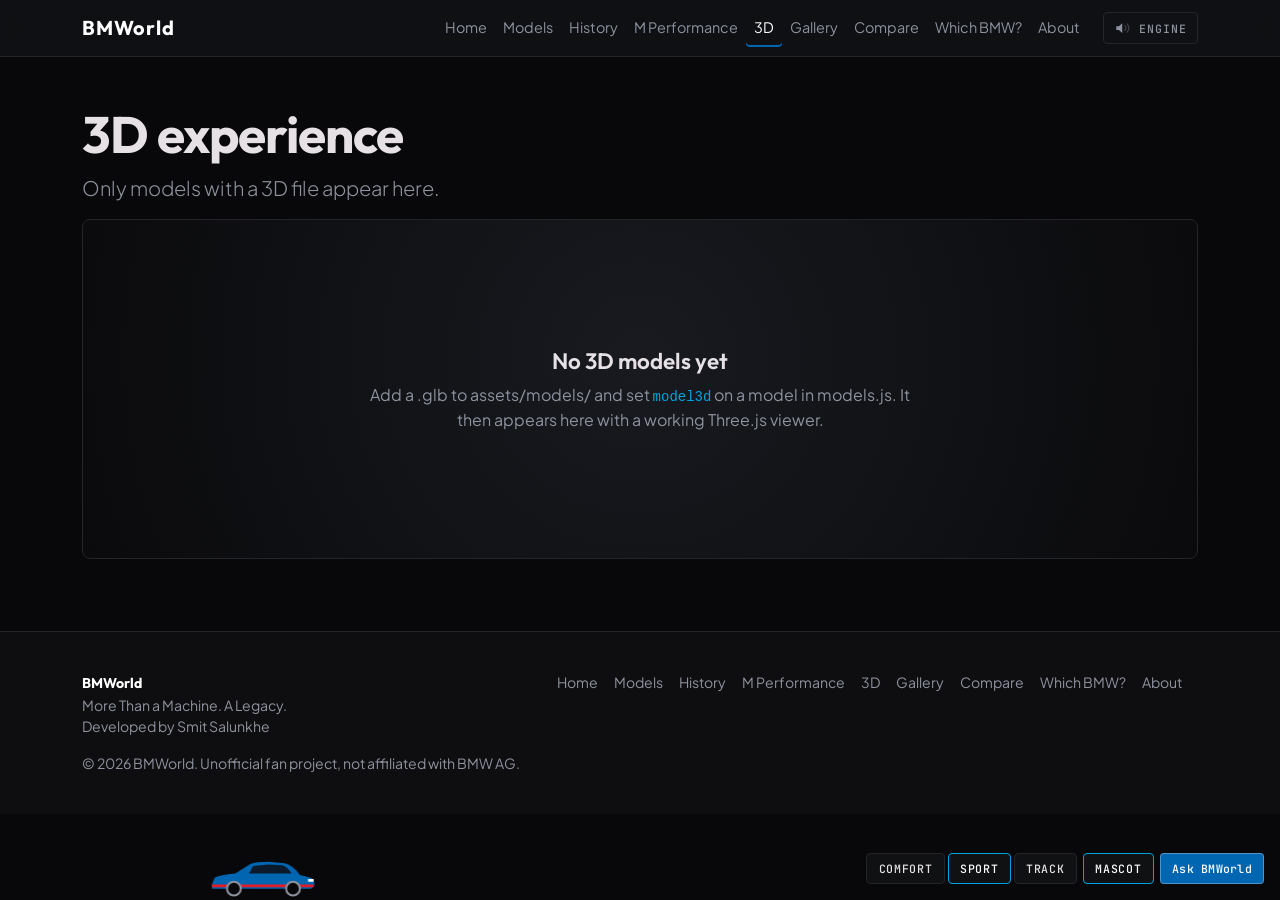
==== 3d-experience.html @ 917914d5 "Add files via upload" ====
<!DOCTYPE html>
<html lang="en" data-bs-theme="dark">
<head>
<meta charset="utf-8"><meta name="viewport" content="width=device-width,initial-scale=1,viewport-fit=cover">
<title>3D Experience | BMWorld</title><meta name="description" content="BMW models with 3D assets.">
<link rel="preconnect" href="https://fonts.googleapis.com"><link rel="preconnect" href="https://fonts.gstatic.com" crossorigin>
<link href="https://fonts.googleapis.com/css2?family=JetBrains+Mono:wght@500;700&family=Outfit:wght@500;600;700&family=Plus+Jakarta+Sans:wght@400;500;600&display=swap" rel="stylesheet">
<link href="https://cdn.jsdelivr.net/npm/bootstrap@5.3.3/dist/css/bootstrap.min.css" rel="stylesheet">
<link href="style.css" rel="stylesheet">
<script type="importmap">{"imports":{"three":"https://cdn.jsdelivr.net/npm/three@0.160.0/build/three.module.js","three/addons/":"https://cdn.jsdelivr.net/npm/three@0.160.0/examples/jsm/"}}</script>
</head>
<body data-page="3d" class="">
<div id="hdr"></div>
<main class="page-top "><div class="container"><h1>3D experience</h1><p class="lead">Only models with a 3D file appear here.</p>
<div class="viewer" id="viewer" hidden><div><b>No 3D models yet</b><span>Add a .glb to assets/models/ and set <code>model3d</code> on a model in models.js. It then appears here with a working Three.js viewer.</span></div></div>
<div class="row g-3" id="threeList"></div><h3 class="mt-4" id="stageTitle"></h3><div class="stage" id="stage" hidden></div></div></main>
<div id="ftr"></div>
<script src="https://cdn.jsdelivr.net/npm/bootstrap@5.3.3/dist/js/bootstrap.bundle.min.js"></script>
<script src="config.js"></script><script src="images.js"></script><script src="content.js"></script><script src="models.js"></script><script src="common.js"></script><script src="pages.js"></script><script src="extras.js"></script>
</body>
</html>
---- style.css ----
:root{--bg:#08080A;--st:#121316;--card:#181A1F;--line:#23252B;--blue:#0066B1;--cyan:#00A3E0;--red:#E51A24;--mute:#8E929E;--f-h:Outfit,sans-serif;--f-b:"Plus Jakarta Sans",sans-serif;--f-m:"JetBrains Mono",monospace}
html{scroll-behavior:smooth;scroll-padding-top:72px}html.locked,html.locked body{overflow:hidden;height:100%;overscroll-behavior:none}
body{background:var(--bg);font-family:var(--f-b);color:#e5e1e4}
h1,h2,h3,h4,.navbar-brand{font-family:var(--f-h);letter-spacing:-.02em}h2{font-size:clamp(2rem,4vw,3rem);font-weight:600}h3{font-size:1.5rem;font-weight:600}
code{color:var(--cyan)}.lead{color:var(--mute);max-width:60ch}.note,.empty{color:var(--mute);font-size:.85rem}
.intro{position:relative;height:100vh;height:100svh;background:#000;overflow:hidden}
.intro video{position:absolute;inset:0;width:100%;height:100%;object-fit:cover;background:#000}
@media(orientation:portrait){.intro video{object-fit:contain}}
.intro-text{position:absolute;inset:0;display:flex;flex-direction:column;justify-content:flex-end;align-items:center;padding:0 1.25rem 12vh;text-align:center;background:linear-gradient(transparent 45%,rgba(0,0,0,.75));opacity:0;visibility:hidden;transition:opacity 1.6s ease .2s}
.intro-text h1{font-size:clamp(2.5rem,8vw,5.5rem);font-weight:700;letter-spacing:-.03em;margin:0}.intro-text p{font-size:clamp(1rem,2vw,1.4rem);color:#c1c7d3;margin:.5rem 0 2rem}
.ended .intro-text{opacity:1;visibility:visible}
.scroll-cue{display:flex;flex-direction:column;align-items:center;gap:.6rem;color:#fff;text-decoration:none;font:600 .7rem var(--f-m);letter-spacing:.14em}
.scroll-cue i{width:1px;height:42px;background:linear-gradient(var(--cyan),transparent);animation:cue 1.8s ease-in-out infinite;transform-origin:top}
@keyframes cue{0%{transform:scaleY(0)}60%{transform:scaleY(1)}100%{transform:scaleY(1);opacity:0}}
.has-intro .site-nav,.has-intro #site,.has-intro .foot{visibility:hidden;opacity:0;transition:opacity 1.2s ease}.has-intro.ended .site-nav,.has-intro.ended #site,.has-intro.ended .foot{visibility:visible;opacity:1}
.site-nav{position:fixed;top:0;left:0;right:0;z-index:50;background:rgba(18,19,22,.8);backdrop-filter:blur(24px);border-bottom:1px solid var(--line);transition:transform .6s ease,opacity 1.2s}
.has-intro:not(.ended) .site-nav{transform:translateY(-100%)}
.ended .site-nav{transform:none}.navbar-brand{font-weight:700;letter-spacing:.04em}
.nav-link{font-size:.9rem;color:var(--mute)!important;border-radius:4px}.nav-link:hover,.nav-link.active{color:#fff!important;box-shadow:inset 0 -2px var(--blue)}
.sec{padding:6rem 0}.alt{background:var(--st)}
.frame{border:1px solid var(--line);border-radius:8px;overflow:hidden;background:var(--card);aspect-ratio:16/10;position:relative}
.frame img,.card-m img{width:100%;height:100%;object-fit:cover;display:block}
.noimg{display:grid;place-items:center;height:100%;color:var(--mute);font:500 .75rem var(--f-m);text-align:center;padding:1rem;background:repeating-linear-gradient(45deg,#14151a,#14151a 8px,#181a1f 8px,#181a1f 16px)}
.btn-m,.btn-glass{border-radius:4px;font-family:var(--f-h);font-weight:600;padding:.7rem 1.4rem;transition:.25s}
.btn-m{background:var(--blue);color:#fff;border:1px solid rgba(255,255,255,.3)}.btn-m:hover{background:var(--blue);color:#fff;box-shadow:0 0 32px rgba(0,102,177,.45);border-color:var(--cyan)}
.btn-glass{background:rgba(18,19,22,.7);color:#e5e1e4;border:1px solid var(--line);backdrop-filter:blur(16px)}.btn-glass:hover{border-color:var(--cyan);color:#fff}
.specs>div b{display:block;font:700 1.6rem var(--f-m);color:#fff}.specs>div span{color:var(--mute);font-size:.85rem}.specs>div{border-left:2px solid var(--line);padding-left:.9rem}
.chips{display:flex;flex-wrap:wrap;gap:.5rem;margin:1.5rem 0}
.chip{background:var(--st);color:var(--mute);border:1px solid var(--line);border-radius:4px;padding:.35rem .8rem;font:500 .78rem var(--f-m);letter-spacing:.06em}
.chip:hover{color:#fff}.chip.on{background:#000;color:#fff;border-color:var(--cyan)}
.card-m{background:var(--card);border:1px solid var(--line);border-radius:8px;overflow:hidden;height:100%;display:flex;flex-direction:column;text-align:left;color:inherit;width:100%;padding:0;transition:.25s}
.card-m:hover{border-color:var(--blue);box-shadow:0 0 32px rgba(0,102,177,.25)}.card-m .im{aspect-ratio:16/10;background:#0e0e10}.card-m .tx{padding:1rem}
.card-m small{font:500 .72rem var(--f-m);color:var(--cyan);letter-spacing:.06em}.card-m h4{font-size:1.2rem;margin:.2rem 0}.card-m p{color:var(--mute);font-size:.88rem;margin:0}
.tl{display:flex;gap:.4rem;overflow-x:auto;padding:1.5rem 0 1rem;border-bottom:1px solid var(--line)}
.tl button{flex:0 0 auto;background:none;border:0;border-bottom:3px solid transparent;color:var(--mute);font:600 .95rem var(--f-m);padding:.5rem .9rem}.tl button.on{color:#fff;border-color:var(--red)}
.tl-panel{padding:2rem 0;min-height:9rem}.tl-panel h3{font-size:2rem}.tl-panel p{color:#c1c7d3;max-width:60ch}
.rules{list-style:none;padding:0;margin:0}.rules li{display:flex;justify-content:space-between;gap:1rem;padding:.8rem 0;border-bottom:1px solid rgba(35,37,43,.6)}.rules span{color:var(--mute);text-align:right;font-size:.9rem}
.viewer{border:1px solid var(--line);border-radius:8px;min-height:340px;display:grid;place-items:center;text-align:center;padding:2rem;background:radial-gradient(circle at 50% 40%,#181A1F,#0a0a0c)}
.viewer b{display:block;font:600 1.4rem var(--f-h)}.viewer span{color:var(--mute);display:block;max-width:46ch;margin:.5rem auto 0}.viewer canvas{width:100%;height:60vh}
.gal{padding:0;border:1px solid var(--line);border-radius:8px;overflow:hidden;background:var(--card);aspect-ratio:4/3;position:relative;width:100%;transition:.25s}.gal:hover{border-color:var(--cyan)}.gal img{width:100%;height:100%;object-fit:cover}
.gal span{position:absolute;left:0;right:0;bottom:0;padding:1.5rem .8rem .6rem;background:linear-gradient(transparent,rgba(0,0,0,.85));font-size:.85rem;text-align:left;color:#fff}
.about>div{border-top:2px solid var(--blue);padding-top:1rem}.about p{color:var(--mute)}
.foot{background:#0e0e10;border-top:1px solid var(--line);padding:2.5rem 0;color:var(--mute);font-size:.88rem}.foot b{color:#fff;font-family:var(--f-h)}.flinks a{color:var(--mute);text-decoration:none;margin-right:1rem}.flinks a:hover{color:#fff}
.modal-content{background:var(--st);border:1px solid var(--line)}.m-hd{aspect-ratio:16/8}.m-bd{padding:1.5rem}.lb-x{position:absolute;right:1rem;top:1rem;z-index:2}
#lbImg{width:100%;max-height:75vh;object-fit:contain;background:#000}.lb-bar{display:flex;justify-content:space-between;align-items:center;gap:1rem;padding:.8rem 1rem}
a:focus-visible,button:focus-visible{outline:2px solid var(--cyan);outline-offset:2px}
@media(prefers-reduced-motion:reduce){html{scroll-behavior:auto}*{animation:none!important;transition:none!important}}

.page-top{padding:6.5rem 0 4rem}.page-top h1{font-size:clamp(2rem,4vw,3.2rem);font-weight:700}
.card-m{text-decoration:none}.crumb{color:var(--mute);font:500 .78rem var(--f-m);margin-bottom:1.5rem}.crumb a{color:var(--mute)}.crumb a:hover{color:#fff}
.tag{font:500 .75rem var(--f-m);color:var(--cyan);letter-spacing:.06em}.tbd{color:var(--mute);font-style:normal;opacity:.7}
.cr{position:relative;aspect-ratio:16/10;border:1px solid var(--line);border-radius:8px;overflow:hidden;background:#0e0e10;touch-action:pan-y}
@media(min-width:992px){.cr{position:sticky;top:88px}}
.cr-track,.cr-s{position:absolute;inset:0;margin:0}.cr-s{opacity:0;transition:opacity .8s ease;pointer-events:none}.cr-s.on{opacity:1;pointer-events:auto}.cr-s img{width:100%;height:100%;object-fit:cover}
.cr-b{position:absolute;top:50%;transform:translateY(-50%);width:44px;height:44px;border-radius:4px;border:1px solid var(--line);background:rgba(18,19,22,.7);backdrop-filter:blur(16px);color:#fff;font-size:1.6rem;line-height:1;z-index:2}.cr-b:hover{border-color:var(--cyan)}.prev{left:.75rem}.next{right:.75rem}
.cr-dots{position:absolute;bottom:.8rem;left:0;right:0;display:flex;justify-content:center;gap:.5rem;z-index:2}.cr-dots button{width:26px;height:4px;border:0;border-radius:2px;background:rgba(255,255,255,.35);padding:0}.cr-dots button[aria-current=true]{background:var(--cyan)}
.sg{border-top:1px solid var(--line);padding:1rem 0}.sg h3{font:600 .75rem var(--f-m);letter-spacing:.12em;text-transform:uppercase;color:var(--mute);margin-bottom:.4rem}.sg dl{margin:0}.sg dl>div{display:flex;justify-content:space-between;gap:1rem;padding:.45rem 0;border-bottom:1px solid rgba(35,37,43,.6)}.sg dt{color:var(--mute);font-weight:400;font-size:.88rem}.sg dd{margin:0;text-align:right;font:500 .85rem var(--f-m)}
.bul{padding-left:1.1rem;color:#c1c7d3}
.hero-p{padding-top:7rem}.portal{display:block;text-decoration:none;color:inherit}

.stage{border:1px solid var(--line);border-radius:8px;min-height:50vh;aspect-ratio:16/9;display:grid;place-items:center;color:var(--mute);background:radial-gradient(circle at 50% 40%,#181A1F,#0a0a0c)}.stage canvas{width:100%;height:100%;display:block}
/* ---- intro sequence ---- */
.intro video{opacity:1}.intro-still{position:absolute;inset:0;width:100%;height:100%;object-fit:cover}@media(orientation:portrait){.intro-still{object-fit:contain}}
.cover,.gate,.credit{position:absolute;inset:0;background:#000;display:flex;flex-direction:column;align-items:center;justify-content:center;gap:1rem;transition:opacity .35s ease}
.cover{z-index:3}.cover.gone{opacity:0;pointer-events:none}
.gate{z-index:6}.gate.gone{opacity:0;pointer-events:none}.gate-alt{background:none;border:0;color:var(--mute);font:500 .8rem var(--f-m);letter-spacing:.08em;padding:.5rem}.gate-alt:hover{color:#fff}
.credit{z-index:5;background:transparent;pointer-events:none}.credit p{font:500 clamp(1rem,2.4vw,1.5rem) var(--f-h);letter-spacing:.2em;text-transform:uppercase;color:#fff;margin:0;opacity:0;transform:translateY(0);transition:opacity 1.6s ease,transform .9s cubic-bezier(.5,0,.8,.4)}
.credit.show p{opacity:1}.credit.out p{opacity:0;transform:translateY(90px);transition:opacity .9s ease,transform .9s cubic-bezier(.5,0,.8,.4)}
.intro-text{z-index:2}
/* ---- drive modes: recolour the whole site ---- */
html[data-mode=comfort]{--blue:#00A3E0;--cyan:#81cfff}html[data-mode=track]{--blue:#E51A24;--cyan:#ff5a63}
/* ---- dock, chat, mascot ---- */
.has-intro:not(.ended) .dock,.has-intro:not(.ended) .mascot,.has-intro:not(.ended) .chat{display:none}
.dock{position:fixed;right:1rem;bottom:1rem;z-index:60;display:flex;gap:.4rem;flex-wrap:wrap;justify-content:flex-end;max-width:calc(100vw - 2rem)}
.dock button{background:rgba(18,19,22,.85);backdrop-filter:blur(16px);color:#e5e1e4;border:1px solid var(--line);border-radius:4px;padding:.45rem .7rem;font:500 .72rem var(--f-m);letter-spacing:.06em;text-transform:uppercase}
.dock button:hover,.dock [aria-pressed=true]{border-color:var(--cyan);color:#fff}.dock .modes{display:flex;gap:.2rem}.dock .ask{background:var(--blue);border-color:rgba(255,255,255,.3);color:#fff}
.chat{position:fixed;right:1rem;bottom:4.6rem;z-index:61;width:min(380px,calc(100vw - 2rem));height:min(520px,70vh);display:flex;flex-direction:column;background:rgba(18,19,22,.95);backdrop-filter:blur(24px);border:1px solid var(--line);border-radius:8px}
.chat[hidden]{display:none}.chat header{display:flex;justify-content:space-between;align-items:center;padding:.8rem 1rem;border-bottom:1px solid var(--line);font:600 1rem var(--f-h)}.chat header button{background:none;border:0;color:var(--mute);font-size:1.3rem}
.chat .msgs{flex:1;overflow-y:auto;padding:1rem;display:flex;flex-direction:column;gap:.6rem}.msg{max-width:88%;padding:.6rem .8rem;border-radius:6px;font-size:.88rem;line-height:1.45;background:var(--card)}.msg.me{align-self:flex-end;background:var(--blue)}.msg a{color:var(--cyan)}
.chat .sug{display:flex;gap:.4rem;flex-wrap:wrap;padding:0 1rem .6rem}.chat .sug button{font-size:.72rem;padding:.25rem .6rem;border-radius:4px;border:1px solid var(--line);background:var(--st);color:var(--mute)}
.chat form{display:flex;gap:.5rem;padding:.7rem;border-top:1px solid var(--line)}.chat input{flex:1;background:#0D0E11;border:1px solid var(--line);color:#fff;border-radius:4px;padding:.5rem .7rem}.chat input:focus{border-color:var(--blue);outline:0}
.mascot{position:fixed;left:0;bottom:2px;z-index:40;pointer-events:none;will-change:transform}.mascot .car{width:110px;pointer-events:auto;cursor:pointer;display:block}.mascot .car svg,.mascot .car img{width:100%;display:block}
.puff{position:fixed;z-index:39;width:14px;height:14px;border-radius:50%;background:rgba(200,205,215,.55);pointer-events:none;animation:puff .8s ease-out forwards}@keyframes puff{to{transform:translate(var(--dx),-26px) scale(3.2);opacity:0}}
@media(max-width:576px){.mascot .car{width:80px}.dock button{padding:.4rem .5rem}}
/* ---- compare & quiz ---- */
.cmp{width:100%;border-collapse:collapse}.cmp th,.cmp td{padding:.6rem .7rem;border-bottom:1px solid rgba(35,37,43,.6);vertical-align:top;font-size:.9rem}.cmp th{color:var(--mute);font-weight:400;width:24%}.cmp td{font-family:var(--f-m)}.cmp-h{display:grid;grid-template-columns:24% 1fr 1fr;gap:.7rem;margin-bottom:1rem}.cmp-h .im{aspect-ratio:16/10;border-radius:8px;overflow:hidden;border:1px solid var(--line)}.cmp-h h4{margin:.5rem 0 0;font-size:1.1rem}
.form-select{background-color:var(--st);border-color:var(--line);color:#fff}
.quiz .q{max-width:640px}.quiz .opt{display:block;width:100%;text-align:left;background:var(--card);border:1px solid var(--line);color:#e5e1e4;border-radius:6px;padding:.9rem 1rem;margin:.5rem 0;transition:.2s}.quiz .opt:hover{border-color:var(--cyan)}.quiz .prog{font:500 .75rem var(--f-m);color:var(--mute)}

/* ---- navbar engine-sound button ---- */
.snd-btn{order:1;margin-left:auto;margin-right:.6rem;display:inline-flex;align-items:center;gap:.45rem;background:rgba(18,19,22,.6);color:var(--mute);border:1px solid var(--line);border-radius:4px;padding:.38rem .65rem;font:500 .72rem var(--f-m);letter-spacing:.08em;text-transform:uppercase;transition:.25s}
.navbar-toggler{order:2}.navbar-collapse{order:3}
.snd-btn svg{width:18px;height:18px;fill:currentColor;overflow:visible}.snd-btn .w{fill:none;stroke:currentColor;stroke-width:1.8;stroke-linecap:round;opacity:.35}
.snd-btn:hover{color:#fff;border-color:var(--cyan)}
.snd-btn.on{color:#fff;border-color:var(--cyan);box-shadow:0 0 18px rgba(0,163,224,.35)}
.snd-btn.on .sp{fill:var(--cyan)}.snd-btn.on .w{stroke:var(--cyan);opacity:1;animation:wv 1s ease-in-out infinite}.snd-btn.on .w2{animation-delay:.25s}
@keyframes wv{0%,100%{opacity:.25}50%{opacity:1}}
.snd-btn.on span::after{content:" on";color:var(--cyan)}
.snd-btn.off{opacity:.45;cursor:not-allowed}
@media(min-width:1200px){.snd-btn{order:5;margin:0 0 0 .9rem}.navbar-collapse{order:2}}
.dock .ask{text-transform:none;letter-spacing:.02em}
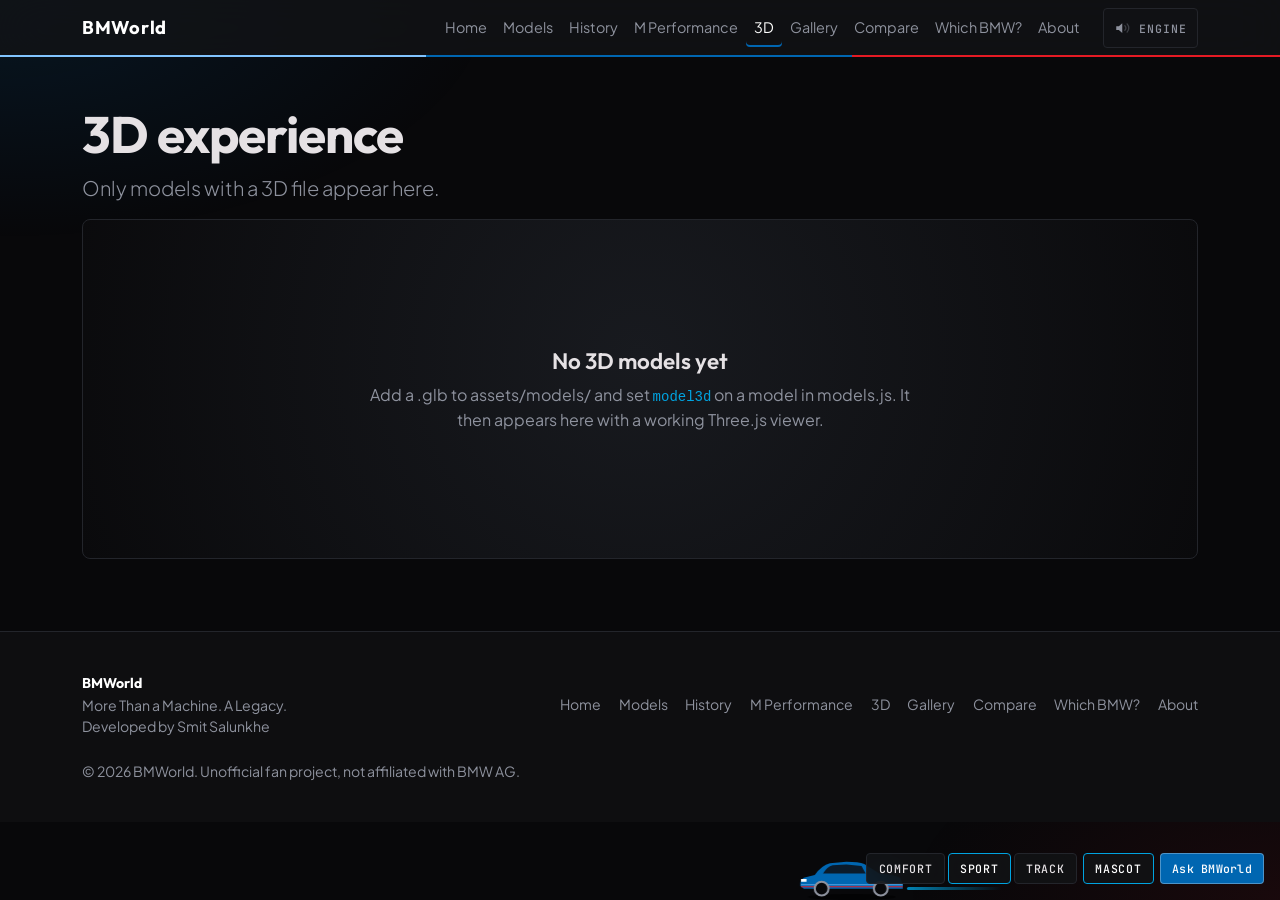
==== commit 8664c0f8: "Add new script imports for additional functionality" ====
--- a/3d-experience.html
+++ b/3d-experience.html
@@ -16,6 +16,6 @@
 <div class="row g-3" id="threeList"></div><h3 class="mt-4" id="stageTitle"></h3><div class="stage" id="stage" hidden></div></div></main>
 <div id="ftr"></div>
 <script src="https://cdn.jsdelivr.net/npm/bootstrap@5.3.3/dist/js/bootstrap.bundle.min.js"></script>
-<script src="config.js"></script><script src="images.js"></script><script src="content.js"></script><script src="models.js"></script><script src="common.js"></script><script src="pages.js"></script><script src="extras.js"></script>
+<script src="config.js"></script><script src="images.js"></script><script src="content.js"></script><script src="models.js"></script><script src="common.js"></script><script src="pages.js"></script><script src="knowledge.js"></script><script src="chat-engine.js"></script><script src="extras.js"></script><script src="scenes.js"></script>
 </body>
 </html>
--- a/style.css
+++ b/style.css
@@ -1,23 +1,23 @@
 :root{--bg:#08080A;--st:#121316;--card:#181A1F;--line:#23252B;--blue:#0066B1;--cyan:#00A3E0;--red:#E51A24;--mute:#8E929E;--f-h:Outfit,sans-serif;--f-b:"Plus Jakarta Sans",sans-serif;--f-m:"JetBrains Mono",monospace}
 html{scroll-behavior:smooth;scroll-padding-top:72px}html.locked,html.locked body{overflow:hidden;height:100%;overscroll-behavior:none}
 body{background:var(--bg);font-family:var(--f-b);color:#e5e1e4}
-h1,h2,h3,h4,.navbar-brand{font-family:var(--f-h);letter-spacing:-.02em}h2{font-size:clamp(2rem,4vw,3rem);font-weight:600}h3{font-size:1.5rem;font-weight:600}
+h1,h2,h3,h4,.navbar-brand{font-family:var(--f-h);letter-spacing:-.02em}h2{font-size:clamp(1.6rem,5.2vw,3rem);font-weight:600}h3{font-size:clamp(1.25rem,3.6vw,1.5rem);font-weight:600}
 code{color:var(--cyan)}.lead{color:var(--mute);max-width:60ch}.note,.empty{color:var(--mute);font-size:.85rem}
-.intro{position:relative;height:100vh;height:100svh;background:#000;overflow:hidden}
+.intro{position:relative;height:100vh;height:100svh;height:100dvh;background:#000;overflow:hidden}
 .intro video{position:absolute;inset:0;width:100%;height:100%;object-fit:cover;background:#000}
-@media(orientation:portrait){.intro video{object-fit:contain}}
-.intro-text{position:absolute;inset:0;display:flex;flex-direction:column;justify-content:flex-end;align-items:center;padding:0 1.25rem 12vh;text-align:center;background:linear-gradient(transparent 45%,rgba(0,0,0,.75));opacity:0;visibility:hidden;transition:opacity 1.6s ease .2s}
+@media(orientation:portrait){.intro:not(.vid-port) video{object-fit:contain}}   /* landscape video in portrait (mobile file missing): show it whole */
+.intro-text{position:absolute;inset:0;display:flex;flex-direction:column;justify-content:flex-end;align-items:center;padding:0 1.25rem max(2.5rem,12vh);padding-bottom:max(2.5rem,12dvh);text-align:center;background:linear-gradient(transparent 45%,rgba(0,0,0,.75));opacity:0;visibility:hidden;transition:opacity 1.6s ease .2s}
 .intro-text h1{font-size:clamp(2.5rem,8vw,5.5rem);font-weight:700;letter-spacing:-.03em;margin:0}.intro-text p{font-size:clamp(1rem,2vw,1.4rem);color:#c1c7d3;margin:.5rem 0 2rem}
 .ended .intro-text{opacity:1;visibility:visible}
 .scroll-cue{display:flex;flex-direction:column;align-items:center;gap:.6rem;color:#fff;text-decoration:none;font:600 .7rem var(--f-m);letter-spacing:.14em}
 .scroll-cue i{width:1px;height:42px;background:linear-gradient(var(--cyan),transparent);animation:cue 1.8s ease-in-out infinite;transform-origin:top}
 @keyframes cue{0%{transform:scaleY(0)}60%{transform:scaleY(1)}100%{transform:scaleY(1);opacity:0}}
 .has-intro .site-nav,.has-intro #site,.has-intro .foot{visibility:hidden;opacity:0;transition:opacity 1.2s ease}.has-intro.ended .site-nav,.has-intro.ended #site,.has-intro.ended .foot{visibility:visible;opacity:1}
-.site-nav{position:fixed;top:0;left:0;right:0;z-index:50;background:rgba(18,19,22,.8);backdrop-filter:blur(24px);border-bottom:1px solid var(--line);transition:transform .6s ease,opacity 1.2s}
+.site-nav{position:fixed;top:0;left:0;right:0;z-index:70;background:rgba(18,19,22,.8);backdrop-filter:blur(24px);border-bottom:1px solid var(--line);transition:transform .6s ease,opacity 1.2s;padding-left:env(safe-area-inset-left);padding-right:env(safe-area-inset-right)}
 .has-intro:not(.ended) .site-nav{transform:translateY(-100%)}
 .ended .site-nav{transform:none}.navbar-brand{font-weight:700;letter-spacing:.04em}
 .nav-link{font-size:.9rem;color:var(--mute)!important;border-radius:4px}.nav-link:hover,.nav-link.active{color:#fff!important;box-shadow:inset 0 -2px var(--blue)}
-.sec{padding:6rem 0}.alt{background:var(--st)}
+.sec{padding:clamp(3.5rem,9vw,6rem) 0}.alt{background:var(--st)}
 .frame{border:1px solid var(--line);border-radius:8px;overflow:hidden;background:var(--card);aspect-ratio:16/10;position:relative}
 .frame img,.card-m img{width:100%;height:100%;object-fit:cover;display:block}
 .noimg{display:grid;place-items:center;height:100%;color:var(--mute);font:500 .75rem var(--f-m);text-align:center;padding:1rem;background:repeating-linear-gradient(45deg,#14151a,#14151a 8px,#181a1f 8px,#181a1f 16px)}
@@ -33,7 +33,7 @@
 .card-m small{font:500 .72rem var(--f-m);color:var(--cyan);letter-spacing:.06em}.card-m h4{font-size:1.2rem;margin:.2rem 0}.card-m p{color:var(--mute);font-size:.88rem;margin:0}
 .tl{display:flex;gap:.4rem;overflow-x:auto;padding:1.5rem 0 1rem;border-bottom:1px solid var(--line)}
 .tl button{flex:0 0 auto;background:none;border:0;border-bottom:3px solid transparent;color:var(--mute);font:600 .95rem var(--f-m);padding:.5rem .9rem}.tl button.on{color:#fff;border-color:var(--red)}
-.tl-panel{padding:2rem 0;min-height:9rem}.tl-panel h3{font-size:2rem}.tl-panel p{color:#c1c7d3;max-width:60ch}
+.tl-panel{padding:2rem 0;min-height:9rem}.tl-panel h3{font-size:clamp(1.35rem,5vw,2rem)}.tl-panel p{color:#c1c7d3;max-width:60ch}
 .rules{list-style:none;padding:0;margin:0}.rules li{display:flex;justify-content:space-between;gap:1rem;padding:.8rem 0;border-bottom:1px solid rgba(35,37,43,.6)}.rules span{color:var(--mute);text-align:right;font-size:.9rem}
 .viewer{border:1px solid var(--line);border-radius:8px;min-height:340px;display:grid;place-items:center;text-align:center;padding:2rem;background:radial-gradient(circle at 50% 40%,#181A1F,#0a0a0c)}
 .viewer b{display:block;font:600 1.4rem var(--f-h)}.viewer span{color:var(--mute);display:block;max-width:46ch;margin:.5rem auto 0}.viewer canvas{width:100%;height:60vh}
@@ -46,31 +46,31 @@
 a:focus-visible,button:focus-visible{outline:2px solid var(--cyan);outline-offset:2px}
 @media(prefers-reduced-motion:reduce){html{scroll-behavior:auto}*{animation:none!important;transition:none!important}}
 
-.page-top{padding:6.5rem 0 4rem}.page-top h1{font-size:clamp(2rem,4vw,3.2rem);font-weight:700}
+.page-top{padding:6.5rem 0 4rem}.page-top h1{font-size:clamp(1.75rem,6vw,3.2rem);font-weight:700}
 .card-m{text-decoration:none}.crumb{color:var(--mute);font:500 .78rem var(--f-m);margin-bottom:1.5rem}.crumb a{color:var(--mute)}.crumb a:hover{color:#fff}
 .tag{font:500 .75rem var(--f-m);color:var(--cyan);letter-spacing:.06em}.tbd{color:var(--mute);font-style:normal;opacity:.7}
 .cr{position:relative;aspect-ratio:16/10;border:1px solid var(--line);border-radius:8px;overflow:hidden;background:#0e0e10;touch-action:pan-y}
 @media(min-width:992px){.cr{position:sticky;top:88px}}
 .cr-track,.cr-s{position:absolute;inset:0;margin:0}.cr-s{opacity:0;transition:opacity .8s ease;pointer-events:none}.cr-s.on{opacity:1;pointer-events:auto}.cr-s img{width:100%;height:100%;object-fit:cover}
 .cr-b{position:absolute;top:50%;transform:translateY(-50%);width:44px;height:44px;border-radius:4px;border:1px solid var(--line);background:rgba(18,19,22,.7);backdrop-filter:blur(16px);color:#fff;font-size:1.6rem;line-height:1;z-index:2}.cr-b:hover{border-color:var(--cyan)}.prev{left:.75rem}.next{right:.75rem}
-.cr-dots{position:absolute;bottom:.8rem;left:0;right:0;display:flex;justify-content:center;gap:.5rem;z-index:2}.cr-dots button{width:26px;height:4px;border:0;border-radius:2px;background:rgba(255,255,255,.35);padding:0}.cr-dots button[aria-current=true]{background:var(--cyan)}
+.cr-dots{position:absolute;bottom:0;padding-top:.6rem;background:linear-gradient(transparent,rgba(0,0,0,.5));left:0;right:0;display:flex;justify-content:center;gap:.5rem;z-index:2}.cr-dots button{width:30px;height:24px;border:0;border-radius:0;background:rgba(255,255,255,.35) content-box;background-clip:content-box;padding:10px 0}.cr-dots button[aria-current=true]{background:var(--cyan) content-box;background-clip:content-box}
 .sg{border-top:1px solid var(--line);padding:1rem 0}.sg h3{font:600 .75rem var(--f-m);letter-spacing:.12em;text-transform:uppercase;color:var(--mute);margin-bottom:.4rem}.sg dl{margin:0}.sg dl>div{display:flex;justify-content:space-between;gap:1rem;padding:.45rem 0;border-bottom:1px solid rgba(35,37,43,.6)}.sg dt{color:var(--mute);font-weight:400;font-size:.88rem}.sg dd{margin:0;text-align:right;font:500 .85rem var(--f-m)}
 .bul{padding-left:1.1rem;color:#c1c7d3}
 .hero-p{padding-top:7rem}.portal{display:block;text-decoration:none;color:inherit}
 
 .stage{border:1px solid var(--line);border-radius:8px;min-height:50vh;aspect-ratio:16/9;display:grid;place-items:center;color:var(--mute);background:radial-gradient(circle at 50% 40%,#181A1F,#0a0a0c)}.stage canvas{width:100%;height:100%;display:block}
 /* ---- intro sequence ---- */
-.intro video{opacity:1}.intro-still{position:absolute;inset:0;width:100%;height:100%;object-fit:cover}@media(orientation:portrait){.intro-still{object-fit:contain}}
-.cover,.gate,.credit{position:absolute;inset:0;background:#000;display:flex;flex-direction:column;align-items:center;justify-content:center;gap:1rem;transition:opacity .35s ease}
-.cover{z-index:3}.cover.gone{opacity:0;pointer-events:none}
-.gate{z-index:6}.gate.gone{opacity:0;pointer-events:none}.gate-alt{background:none;border:0;color:var(--mute);font:500 .8rem var(--f-m);letter-spacing:.08em;padding:.5rem}.gate-alt:hover{color:#fff}
-.credit{z-index:5;background:transparent;pointer-events:none}.credit p{font:500 clamp(1rem,2.4vw,1.5rem) var(--f-h);letter-spacing:.2em;text-transform:uppercase;color:#fff;margin:0;opacity:0;transform:translateY(0);transition:opacity 1.6s ease,transform .9s cubic-bezier(.5,0,.8,.4)}
-.credit.show p{opacity:1}.credit.out p{opacity:0;transform:translateY(90px);transition:opacity .9s ease,transform .9s cubic-bezier(.5,0,.8,.4)}
+.intro video{opacity:1}.intro-still{position:absolute;inset:0;width:100%;height:100%;object-fit:cover}@media(orientation:portrait){.intro:not(.vid-port) .intro-still{object-fit:contain}}
+.cover,.credit{position:absolute;inset:0;background:#000;display:flex;flex-direction:column;align-items:center;justify-content:center;gap:1rem;transition:opacity .35s ease}
+.cover{z-index:3;transition:opacity .7s ease}.cover.gone{opacity:0;pointer-events:none}
+.credit{z-index:5;background:transparent;pointer-events:none}.credit p{font:500 clamp(1rem,2.4vw,1.5rem) var(--f-h);letter-spacing:.34em;text-transform:uppercase;color:#fff;margin:0;opacity:0;transform:translateY(10px);transition:opacity .5s ease,transform .7s cubic-bezier(.2,.7,.2,1),letter-spacing .9s cubic-bezier(.2,.7,.2,1)}
+.credit-line{display:block;width:0;height:1px;background:linear-gradient(90deg,transparent,var(--cyan),transparent);transition:width .9s cubic-bezier(.2,.7,.2,1) .1s,opacity .6s ease}
+.credit.show p{opacity:1;transform:none;letter-spacing:.2em}.credit.show .credit-line{width:min(240px,55vw)}
+.credit.out p{opacity:0;transform:translateY(-8px);letter-spacing:.26em;transition:opacity .6s ease,transform .7s ease,letter-spacing .7s ease}.credit.out .credit-line{opacity:0}
 .intro-text{z-index:2}
-/* ---- drive modes: recolour the whole site ---- */
-html[data-mode=comfort]{--blue:#00A3E0;--cyan:#81cfff}html[data-mode=track]{--blue:#E51A24;--cyan:#ff5a63}
+/* ---- drive modes: see the DRIVE MODES layer at the end of this file ---- */
 /* ---- dock, chat, mascot ---- */
-.has-intro:not(.ended) .dock,.has-intro:not(.ended) .mascot,.has-intro:not(.ended) .chat{display:none}
+.has-intro:not(.ended) .dock,.has-intro:not(.ended) .mascot,.has-intro:not(.ended) .chat,.has-intro:not(.ended) .prog,.has-intro:not(.ended) .hud,.has-intro:not(.ended) .puff{display:none}
 .dock{position:fixed;right:1rem;bottom:1rem;z-index:60;display:flex;gap:.4rem;flex-wrap:wrap;justify-content:flex-end;max-width:calc(100vw - 2rem)}
 .dock button{background:rgba(18,19,22,.85);backdrop-filter:blur(16px);color:#e5e1e4;border:1px solid var(--line);border-radius:4px;padding:.45rem .7rem;font:500 .72rem var(--f-m);letter-spacing:.06em;text-transform:uppercase}
 .dock button:hover,.dock [aria-pressed=true]{border-color:var(--cyan);color:#fff}.dock .modes{display:flex;gap:.2rem}.dock .ask{background:var(--blue);border-color:rgba(255,255,255,.3);color:#fff}
@@ -79,8 +79,17 @@
 .chat .msgs{flex:1;overflow-y:auto;padding:1rem;display:flex;flex-direction:column;gap:.6rem}.msg{max-width:88%;padding:.6rem .8rem;border-radius:6px;font-size:.88rem;line-height:1.45;background:var(--card)}.msg.me{align-self:flex-end;background:var(--blue)}.msg a{color:var(--cyan)}
 .chat .sug{display:flex;gap:.4rem;flex-wrap:wrap;padding:0 1rem .6rem}.chat .sug button{font-size:.72rem;padding:.25rem .6rem;border-radius:4px;border:1px solid var(--line);background:var(--st);color:var(--mute)}
 .chat form{display:flex;gap:.5rem;padding:.7rem;border-top:1px solid var(--line)}.chat input{flex:1;background:#0D0E11;border:1px solid var(--line);color:#fff;border-radius:4px;padding:.5rem .7rem}.chat input:focus{border-color:var(--blue);outline:0}
-.mascot{position:fixed;left:0;bottom:2px;z-index:40;pointer-events:none;will-change:transform}.mascot .car{width:110px;pointer-events:auto;cursor:pointer;display:block}.mascot .car svg,.mascot .car img{width:100%;display:block}
-.puff{position:fixed;z-index:39;width:14px;height:14px;border-radius:50%;background:rgba(200,205,215,.55);pointer-events:none;animation:puff .8s ease-out forwards}@keyframes puff{to{transform:translate(var(--dx),-26px) scale(3.2);opacity:0}}
+/* mascot: positioned and animated by extras.js (translate + 3D yaw). It never takes pointer events, so scrolling and taps pass straight through. */
+.mascot{position:fixed;left:0;bottom:2px;z-index:40;pointer-events:none;will-change:transform;transform:translate3d(110vw,0,0)}
+.mascot .car{position:relative;width:110px;display:block;perspective:640px;pointer-events:none}
+.mascot .bd{transform-origin:50% 85%;will-change:transform}.mascot .bd svg,.mascot .bd img{width:100%;display:block;overflow:visible}
+.mascot .sh{position:absolute;left:10%;right:10%;bottom:-2px;height:6px;border-radius:50%;background:rgba(0,0,0,.6);z-index:-1}
+.mascot .trl{position:absolute;bottom:20%;height:3px;width:96px;opacity:0;border-radius:2px}
+.mascot .trl.rt{left:100%;background:linear-gradient(90deg,var(--cyan),transparent)}.mascot .trl.lt{right:100%;background:linear-gradient(270deg,var(--cyan),transparent)}
+html[data-mode=comfort] .mascot .trl{display:none}
+.mascot .cb{fill:var(--car-body)}.mascot .cg{fill:#0b1b2b}.mascot .c1{fill:var(--s1)}.mascot .c2{fill:var(--s2)}.mascot .c3{fill:var(--s3)}.mascot .wing{fill:#16161a}
+.mascot .cb,.mascot .c1,.mascot .c2,.mascot .c3{transition:fill .8s ease}.mascot .trk{display:none}
+.puff{position:fixed;left:0;top:0;z-index:39;width:26px;height:26px;margin:-13px 0 0 -13px;border-radius:50%;background:radial-gradient(circle,var(--smoke) 0,transparent 68%);opacity:0;pointer-events:none;will-change:transform,opacity}
 @media(max-width:576px){.mascot .car{width:80px}.dock button{padding:.4rem .5rem}}
 /* ---- compare & quiz ---- */
 .cmp{width:100%;border-collapse:collapse}.cmp th,.cmp td{padding:.6rem .7rem;border-bottom:1px solid rgba(35,37,43,.6);vertical-align:top;font-size:.9rem}.cmp th{color:var(--mute);font-weight:400;width:24%}.cmp td{font-family:var(--f-m)}.cmp-h{display:grid;grid-template-columns:24% 1fr 1fr;gap:.7rem;margin-bottom:1rem}.cmp-h .im{aspect-ratio:16/10;border-radius:8px;overflow:hidden;border:1px solid var(--line)}.cmp-h h4{margin:.5rem 0 0;font-size:1.1rem}
@@ -88,7 +97,7 @@
 .quiz .q{max-width:640px}.quiz .opt{display:block;width:100%;text-align:left;background:var(--card);border:1px solid var(--line);color:#e5e1e4;border-radius:6px;padding:.9rem 1rem;margin:.5rem 0;transition:.2s}.quiz .opt:hover{border-color:var(--cyan)}.quiz .prog{font:500 .75rem var(--f-m);color:var(--mute)}
 
 /* ---- navbar engine-sound button ---- */
-.snd-btn{order:1;margin-left:auto;margin-right:.6rem;display:inline-flex;align-items:center;gap:.45rem;background:rgba(18,19,22,.6);color:var(--mute);border:1px solid var(--line);border-radius:4px;padding:.38rem .65rem;font:500 .72rem var(--f-m);letter-spacing:.08em;text-transform:uppercase;transition:.25s}
+.snd-btn{min-height:40px;order:1;margin-left:auto;margin-right:.6rem;display:inline-flex;align-items:center;gap:.45rem;background:rgba(18,19,22,.6);color:var(--mute);border:1px solid var(--line);border-radius:4px;padding:.38rem .65rem;font:500 .72rem var(--f-m);letter-spacing:.08em;text-transform:uppercase;transition:.25s}
 .navbar-toggler{order:2}.navbar-collapse{order:3}
 .snd-btn svg{width:18px;height:18px;fill:currentColor;overflow:visible}.snd-btn .w{fill:none;stroke:currentColor;stroke-width:1.8;stroke-linecap:round;opacity:.35}
 .snd-btn:hover{color:#fff;border-color:var(--cyan)}
@@ -97,5 +106,169 @@
 @keyframes wv{0%,100%{opacity:.25}50%{opacity:1}}
 .snd-btn.on span::after{content:" on";color:var(--cyan)}
 .snd-btn.off{opacity:.45;cursor:not-allowed}
-@media(min-width:1200px){.snd-btn{order:5;margin:0 0 0 .9rem}.navbar-collapse{order:2}}
+@media(min-width:992px){.snd-btn{order:5;margin:0 0 0 .9rem}.navbar-collapse{order:2}}
 .dock .ask{text-transform:none;letter-spacing:.02em}
+
+/* RESPONSIVE LAYER -> Breakpoints: >=1440 large desktop | 1024-1439 laptop | 768-1023 tablet | 375-767 mobile | 320-374 small mobile */
+body{overflow-x:clip}img,video,canvas{max-width:100%}
+.lead{font-size:clamp(1rem,2.6vw,1.25rem)}
+.btn-m,.btn-glass{min-height:44px;display:inline-flex;align-items:center;justify-content:center;text-align:center}
+.row.g-5{--bs-gutter-x:3rem}
+@media(max-width:991.98px){.row.g-5{--bs-gutter-x:1.5rem;--bs-gutter-y:2rem}}
+.navbar-brand{font-size:1.15rem}.navbar-toggler{min-width:44px;min-height:40px;border-color:var(--line)}
+.sg dd{min-width:0;overflow-wrap:anywhere}.crumb,.lead,.card-m p{overflow-wrap:anywhere}
+.foot-in{display:flex;flex-wrap:wrap;justify-content:space-between;gap:1.5rem}
+.flinks{display:flex;flex-wrap:wrap;gap:.1rem 1.1rem}.flinks a{margin:0;padding:.45rem 0;display:inline-flex;align-items:center;min-height:36px}
+.credit p{padding:0 1.25rem;text-align:center}
+.lb-x{width:40px;height:40px;background-color:rgba(0,0,0,.65);border-radius:50%;opacity:1}
+#lbImg{max-height:calc(100vh - 11rem);max-height:calc(100dvh - 11rem)}
+.gal span{font-size:clamp(.7rem,2.6vw,.85rem)}
+.chat input,.form-select{font-size:16px}
+.quiz .opt{min-height:48px}
+@media(pointer:coarse){.chip{min-height:40px;padding:.5rem .9rem}.cr-b{width:44px;height:48px}.dock button{min-height:40px}}
+/* laptop 992-1199: nav fits on one row, so tighten it instead of collapsing */
+@media(min-width:992px) and (max-width:1199.98px){.nav-link{font-size:.82rem;padding:.5rem .45rem}.navbar-brand{margin-right:.5rem}}
+/* ultra-wide */
+@media(min-width:1440px){.container{max-width:1280px}}
+/* tablet and mobile: collapsible hamburger menu */
+@media(max-width:991.98px){
+ .navbar-collapse{max-height:calc(100vh - 64px);max-height:calc(100dvh - 64px);overflow-y:auto;overscroll-behavior:contain;padding:.5rem 0 1rem}
+ .navbar-nav{gap:.1rem}
+ .nav-link{padding:.8rem .75rem;min-height:44px;display:flex;align-items:center;font-size:1rem}
+ .nav-link:hover,.nav-link.active{box-shadow:inset 3px 0 var(--blue);background:rgba(255,255,255,.04)}
+ html{scroll-padding-top:64px}
+}
+/* tablet portrait and below */
+@media(max-width:767.98px){
+ .page-top{padding:5.25rem 0 3rem}.hero-p{padding-top:5.5rem}
+ .foot-in{flex-direction:column}.foot{padding-bottom:6rem}
+ .stage{aspect-ratio:auto;height:min(70vh,520px);height:min(70dvh,520px);min-height:300px}
+ .viewer{min-height:240px;padding:1.25rem}.viewer canvas{height:50vh}
+ .tl-panel{min-height:0;padding:1rem 0}
+ /* history: vertical timeline, the open entry unfolds under its year */
+ .tl{flex-direction:column;gap:0;overflow:visible;padding:.75rem 0 .75rem 1rem;margin:1.25rem 0 0 .4rem;border-bottom:0;border-left:2px solid var(--line)}
+ .tl button{position:relative;text-align:left;border:0;border-bottom:0;padding:.55rem .5rem .55rem 1rem;min-height:44px}
+ .tl button::before{content:"";position:absolute;left:calc(-1rem - 6px);top:50%;width:10px;height:10px;border-radius:50%;background:var(--line);transform:translateY(-50%);transition:.25s}
+ .tl button.on{border:0;color:#fff}.tl button.on::before{background:var(--red);box-shadow:0 0 0 4px rgba(229,26,36,.25)}
+ .tl .tl-panel{padding:.25rem .25rem 1rem 1rem}
+ /* dock + chat as compact mobile controls */
+ .dock{left:.5rem;right:.5rem;bottom:calc(.5rem + env(safe-area-inset-bottom));max-width:none;justify-content:center;gap:.3rem}
+ .dock button{font-size:.66rem;padding:.4rem .55rem}
+ .chat{left:.5rem;right:.5rem;width:auto;bottom:calc(.5rem + env(safe-area-inset-bottom));height:min(75vh,560px);height:min(75dvh,560px)}
+ .mascot{bottom:3.4rem}
+ .modal-dialog{margin:.5rem auto;max-width:calc(100vw - 1rem)}
+ .lb-bar{display:grid;grid-template-columns:1fr 1fr;gap:.5rem}.lb-bar span{grid-column:1/-1;order:-1;text-align:center;font-size:.85rem}
+ .cr-b{width:40px;height:44px}
+}
+/* mobile */
+@media(max-width:575.98px){
+ .specs>div b{font-size:clamp(1.05rem,5.4vw,1.6rem)}
+ .rules li{flex-direction:column;gap:.15rem}.rules span{text-align:left}
+ .sg dl>div{flex-wrap:wrap;row-gap:.1rem}
+ .cmp-h{grid-template-columns:24% minmax(0,1fr) minmax(0,1fr);gap:.4rem}.cmp-h h4{font-size:.9rem;overflow-wrap:anywhere}.cmp-h .noimg{font-size:.6rem;padding:.25rem}.cmp{table-layout:fixed}.cmp th{width:24%;font-size:.68rem;overflow-wrap:normal;word-break:normal;hyphens:auto}.cmp td{padding:.45rem .35rem;font-size:.76rem;overflow-wrap:anywhere}
+ /* category chips become a swipeable strip */
+ .chips{flex-wrap:nowrap;overflow-x:auto;scroll-snap-type:x proximity;-webkit-overflow-scrolling:touch;scrollbar-width:none;margin:1.25rem -.75rem;padding:0 .75rem;-webkit-mask-image:linear-gradient(90deg,#000 92%,transparent);mask-image:linear-gradient(90deg,#000 92%,transparent)}
+ .chips::-webkit-scrollbar{display:none}.chip{flex:0 0 auto;scroll-snap-align:start;white-space:nowrap}
+ .card-m .tx{padding:.85rem}
+}
+/* small mobile 320-374 */
+@media(max-width:374.98px){
+ .navbar-brand{font-size:1.05rem}.snd-btn{padding:.35rem .5rem;gap:.3rem;margin-right:.4rem}
+ .dock button{font-size:.6rem;padding:.4rem .4rem}
+ .lead{font-size:.98rem}.btn-m,.btn-glass{padding:.65rem 1rem}
+}
+/* landscape phones: short viewport */
+@media(max-height:480px) and (orientation:landscape){
+ .intro-text{padding-bottom:1rem}.intro-text h1{font-size:clamp(1.8rem,7vh,3rem)}.intro-text p{margin:.25rem 0 .6rem}.scroll-cue i{height:20px}
+ .page-top{padding-top:4.5rem}.mascot{display:none}
+}
+/* DRIVE MODES  (Comfort / Sport / Track) */
+@property --bg{syntax:'<color>';inherits:true;initial-value:#08080A}
+@property --st{syntax:'<color>';inherits:true;initial-value:#121316}
+@property --card{syntax:'<color>';inherits:true;initial-value:#181A1F}
+@property --line{syntax:'<color>';inherits:true;initial-value:#23252B}
+@property --blue{syntax:'<color>';inherits:true;initial-value:#0066B1}
+@property --cyan{syntax:'<color>';inherits:true;initial-value:#00A3E0}
+@property --accent2{syntax:'<color>';inherits:true;initial-value:#E51A24}
+@property --r-card{syntax:'<length>';inherits:true;initial-value:8px}
+@property --r-btn{syntax:'<length>';inherits:true;initial-value:4px}
+html{--tm:.8s;transition:--bg var(--tm) ease,--st var(--tm) ease,--card var(--tm) ease,--line var(--tm) ease,--blue var(--tm) ease,--cyan var(--tm) ease,--accent2 var(--tm) ease,--r-card var(--tm) ease,--r-btn var(--tm) ease}
+:root{--r-card:8px;--r-btn:4px;--accent2:#E51A24;--glow:rgba(0,102,177,.45);--dur:.26s;--ease:cubic-bezier(.2,.9,.25,1);--rv-x:-28px;--rv-y:0px;--rv-t:.4s;
+ --car-body:#0066B1;--s1:#81C4FF;--s2:#0066B1;--s3:#E51A24;--smoke:rgba(214,222,235,.62)}
+html[data-mode=comfort]{--bg:#0b0d11;--st:#10141b;--card:#151a23;--line:#232b38;--blue:#3d8fd1;--cyan:#9fd3f5;--accent2:#b9c6d6;--r-card:14px;--r-btn:999px;
+ --glow:rgba(125,185,235,.26);--dur:.8s;--ease:cubic-bezier(.22,.61,.36,1);--rv-x:0px;--rv-y:18px;--rv-t:.95s;
+ --car-body:#7e93ab;--s1:#c3cfdc;--s2:#c3cfdc;--s3:#c3cfdc;--smoke:rgba(236,241,248,.5)}
+html[data-mode=sport]{--blue:#0066B1;--cyan:#00A3E0;--accent2:#E51A24}
+html[data-mode=track]{--bg:#050506;--st:#0c0c0e;--card:#101012;--line:#2b1a1d;--blue:#E51A24;--cyan:#ff4d57;--accent2:#f4f5f7;--r-card:0px;--r-btn:0px;
+ --glow:rgba(229,26,36,.45);--dur:.16s;--ease:cubic-bezier(.7,0,.2,1);--rv-x:-44px;--rv-y:0px;--rv-t:.28s;
+ --car-body:#f1f2f4;--s1:#E51A24;--s2:#16161a;--s3:#E51A24;--smoke:rgba(190,196,205,.74)}
+
+/* shape and pacing */
+.card-m,.frame,.cr,.gal,.viewer,.stage,.modal-content,.chat,.cmp-h .im{border-radius:var(--r-card)}
+.btn-m,.btn-glass,.chip,.dock button,.snd-btn{border-radius:var(--r-btn)}
+.quiz .opt{border-radius:calc(var(--r-card)*.6)}
+.card-m,.btn-m,.btn-glass,.chip,.gal,.quiz .opt,.snd-btn,.dock button,.nav-link{transition-duration:var(--dur);transition-timing-function:var(--ease)}
+.cr-s{transition-duration:calc(var(--dur)*1.5);transition-timing-function:var(--ease)}
+
+/* atmosphere: soft light (comfort), blue/red light (sport), carbon + red vignette (track) */
+body::before,body::after{content:"";position:fixed;inset:0;z-index:-1;pointer-events:none}
+html[data-mode=comfort] body::before{background:radial-gradient(70vw 42vh at 50% -8%,rgba(125,185,235,.15),transparent 70%),radial-gradient(45vw 32vh at 100% 100%,rgba(125,185,235,.07),transparent 70%)}
+html[data-mode=sport] body::before{background:radial-gradient(55vw 38vh at 0% 0%,rgba(0,102,177,.15),transparent 70%),radial-gradient(42vw 30vh at 100% 100%,rgba(229,26,36,.08),transparent 70%)}
+html[data-mode=track] body::before{background:radial-gradient(90vw 46vh at 50% 125%,rgba(229,26,36,.16),transparent 72%)}
+body::after{opacity:0;transition:opacity .8s ease;background:repeating-linear-gradient(45deg,rgba(255,255,255,.022) 0 2px,transparent 2px 6px),repeating-linear-gradient(-45deg,rgba(255,255,255,.015) 0 2px,transparent 2px 6px)}
+html[data-mode=track] body::after{opacity:1}
+.has-intro:not(.ended) body::before,.has-intro:not(.ended) body::after{display:none}
+
+/* navigation edge: hairline glow (comfort), M tri-colour (sport), kerb stripe (track) */
+.site-nav::after{content:"";position:absolute;left:0;right:0;bottom:-1px;height:2px;pointer-events:none}
+html[data-mode=comfort] .site-nav{background:rgba(16,20,27,.72);box-shadow:0 10px 40px -24px var(--glow)}
+html[data-mode=comfort] .site-nav::after{height:1px;background:linear-gradient(90deg,transparent,var(--cyan),transparent);opacity:.5}
+html[data-mode=sport] .site-nav::after{background:linear-gradient(90deg,#81C4FF 0 33.3%,#0066B1 33.3% 66.6%,#E51A24 66.6%)}
+html[data-mode=track] .site-nav::after{height:3px;background:repeating-linear-gradient(90deg,var(--blue) 0 14px,#fff 14px 28px)}
+
+/* comfort: calm, rounded, soft light */
+html[data-mode=comfort] .btn-m{box-shadow:0 10px 28px -12px var(--glow)}
+html[data-mode=comfort] .card-m:hover{border-color:var(--cyan);box-shadow:0 22px 56px -22px var(--glow)}
+html[data-mode=comfort] .card-m{border-color:transparent;background:linear-gradient(180deg,rgba(255,255,255,.025),transparent),var(--card)}
+/* sport: sharp, blue with a red edge */
+html[data-mode=sport] .card-m:hover{box-shadow:0 0 32px var(--glow),inset 3px 0 0 var(--accent2)}
+html[data-mode=sport] .btn-m:hover{box-shadow:0 0 32px var(--glow),0 3px 0 var(--accent2)}
+html[data-mode=sport] .chip.on{border-color:var(--accent2)}
+/* track: chamfered, carbon, telemetry */
+html[data-mode=track] .card-m,html[data-mode=track] .btn-m,html[data-mode=track] .btn-glass{clip-path:polygon(0 0,calc(100% - 12px) 0,100% 12px,100% 100%,12px 100%,0 calc(100% - 12px))}
+html[data-mode=track] .chip,html[data-mode=track] .dock button{clip-path:polygon(0 0,calc(100% - 7px) 0,100% 7px,100% 100%,7px 100%,0 calc(100% - 7px))}
+html[data-mode=track] .card-m:hover{box-shadow:inset 0 0 0 1px var(--blue),inset 4px 0 0 var(--blue);background:#15090b}
+html[data-mode=track] .btn-m:hover{box-shadow:none;background:#ff2a35}
+html[data-mode=track] .card-m:focus-visible,html[data-mode=track] .btn-m:focus-visible,html[data-mode=track] .btn-glass:focus-visible,html[data-mode=track] .chip:focus-visible,html[data-mode=track] .dock button:focus-visible{outline-offset:-4px}
+html[data-mode=track] .page-top h1,html[data-mode=track] main h2{text-transform:uppercase;letter-spacing:.01em}
+html[data-mode=track] .btn-m,html[data-mode=track] .btn-glass{text-transform:uppercase;letter-spacing:.08em;font-size:.85rem}
+html[data-mode=track] .tl button.on{border-color:var(--blue)}
+
+/* scroll progress (sport, track) and telemetry HUD (track, tablet/desktop only) */
+.prog{position:fixed;top:0;left:0;right:0;height:2px;z-index:75;transform-origin:0 50%;transform:scaleX(0);background:linear-gradient(90deg,#81C4FF,#0066B1,#E51A24);pointer-events:none;opacity:0;transition:opacity var(--dur)}
+html[data-mode=sport] .prog,html[data-mode=track] .prog{opacity:1}html[data-mode=track] .prog{height:3px;background:var(--blue)}
+.hud{position:fixed;top:68px;right:12px;z-index:55;display:none;align-items:center;gap:.8rem;pointer-events:none;font:600 .66rem var(--f-m);letter-spacing:.1em;text-transform:uppercase;color:#c9ccd3;background:rgba(5,5,6,.78);border:1px solid var(--line);padding:.4rem .7rem;clip-path:polygon(0 0,calc(100% - 8px) 0,100% 8px,100% 100%,8px 100%,0 calc(100% - 8px))}
+html[data-mode=track] .hud{display:flex}
+.hud b{display:inline-block;min-width:3ch;text-align:right;font-weight:700;color:#fff}
+.hud .rev{display:flex;gap:2px}.hud .rev i{width:5px;height:11px;background:#25252a;transition:background .1s}
+.hud .rev i.on{background:#3ddc84}.hud .rev i.on.y{background:#ffc400}.hud .rev i.on.r{background:var(--blue)}
+@media(max-width:767.98px){html[data-mode=track] .hud{display:none}}
+
+/* mode-switch transition: soft bloom (comfort), blue/red slash (sport), hazard shutter (track) */
+.mwipe{position:fixed;inset:0;z-index:95;pointer-events:none;visibility:hidden}.mwipe.go{visibility:visible}
+.mwipe[data-m=comfort]{background:radial-gradient(70vmax 70vmax at 50% 40%,rgba(159,211,245,.3),transparent 70%);animation:wpC .9s ease both}
+.mwipe[data-m=sport]{background:linear-gradient(105deg,transparent 0 30%,#0066B1 30% 48%,#fff 48% 50%,#E51A24 50% 66%,transparent 66%);animation:wpS .55s cubic-bezier(.7,0,.2,1) both}
+.mwipe[data-m=track]{background:repeating-linear-gradient(135deg,rgba(229,26,36,.55) 0 18px,rgba(5,5,6,.7) 18px 36px);animation:wpT .5s cubic-bezier(.7,0,.2,1) both}
+@keyframes wpC{0%{opacity:0}35%{opacity:1}100%{opacity:0}}
+@keyframes wpS{from{transform:translateX(-110%)}to{transform:translateX(110%)}}
+@keyframes wpT{0%{clip-path:inset(0 100% 0 0)}50%{clip-path:inset(0 0 0 0)}100%{clip-path:inset(0 0 0 100%)}}
+
+/* scroll reveal (classes are added by extras.js and removed again once the element is in) */
+.rv{opacity:0;transform:translate(var(--rv-x),var(--rv-y));transition:opacity var(--rv-t) var(--ease),transform var(--rv-t) var(--ease)}
+.rv.rv-in{opacity:1;transform:none}
+
+/* Three.js interlude band (fx.js). Decorative: no pointer events, so it never blocks scrolling or taps. */
+.fx-band{position:relative;height:clamp(170px,26vw,250px);margin:clamp(1.5rem,5vw,3rem) 0;overflow:hidden;opacity:0;transition:opacity 1s ease;pointer-events:none}
+.fx-band.in{opacity:1}
+.fx-band::before{content:"";position:absolute;left:0;right:0;top:50%;height:1px;background:linear-gradient(90deg,transparent,var(--blue) 30%,var(--blue) 70%,transparent);opacity:.5}
+.fx-band canvas{position:relative;display:block;width:100%;height:100%}
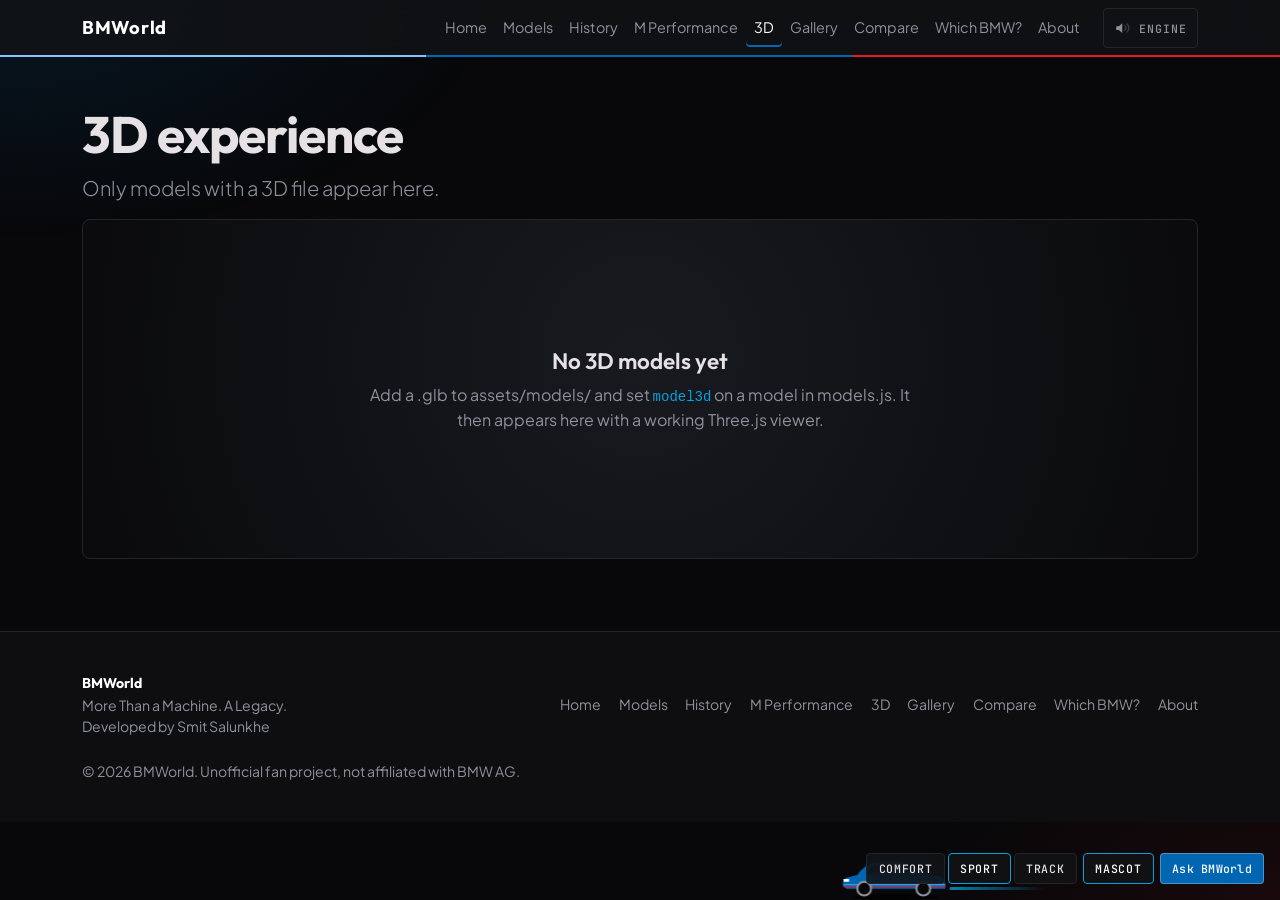
==== commit 2ff8bbed: "Add favicon link to 3D experience HTML" ====
--- a/3d-experience.html
+++ b/3d-experience.html
@@ -3,7 +3,7 @@
 <head>
 <meta charset="utf-8"><meta name="viewport" content="width=device-width,initial-scale=1,viewport-fit=cover">
 <title>3D Experience | BMWorld</title><meta name="description" content="BMW models with 3D assets.">
-<link rel="preconnect" href="https://fonts.googleapis.com"><link rel="preconnect" href="https://fonts.gstatic.com" crossorigin>
+<link rel="icon" type="image/png" href="bmwholic_favicon.png">
 <link href="https://fonts.googleapis.com/css2?family=JetBrains+Mono:wght@500;700&family=Outfit:wght@500;600;700&family=Plus+Jakarta+Sans:wght@400;500;600&display=swap" rel="stylesheet">
 <link href="https://cdn.jsdelivr.net/npm/bootstrap@5.3.3/dist/css/bootstrap.min.css" rel="stylesheet">
 <link href="style.css" rel="stylesheet">
--- a/style.css
+++ b/style.css
@@ -109,7 +109,10 @@
 @media(min-width:992px){.snd-btn{order:5;margin:0 0 0 .9rem}.navbar-collapse{order:2}}
 .dock .ask{text-transform:none;letter-spacing:.02em}
 
-/* RESPONSIVE LAYER -> Breakpoints: >=1440 large desktop | 1024-1439 laptop | 768-1023 tablet | 375-767 mobile | 320-374 small mobile */
+/*
+   RESPONSIVE LAYER
+   Breakpoints: 1440 large desktop | 1024-1439 laptop | 768-1023 tablet | 375-767 mobile | 320-374 small mobile
+ */
 body{overflow-x:clip}img,video,canvas{max-width:100%}
 .lead{font-size:clamp(1rem,2.6vw,1.25rem)}
 .btn-m,.btn-glass{min-height:44px;display:inline-flex;align-items:center;justify-content:center;text-align:center}
@@ -126,7 +129,7 @@
 .chat input,.form-select{font-size:16px}
 .quiz .opt{min-height:48px}
 @media(pointer:coarse){.chip{min-height:40px;padding:.5rem .9rem}.cr-b{width:44px;height:48px}.dock button{min-height:40px}}
-/* laptop 992-1199: nav fits on one row, so tighten it instead of collapsing */
+/* laptop 992-1199 */
 @media(min-width:992px) and (max-width:1199.98px){.nav-link{font-size:.82rem;padding:.5rem .45rem}.navbar-brand{margin-right:.5rem}}
 /* ultra-wide */
 @media(min-width:1440px){.container{max-width:1280px}}
@@ -263,12 +266,31 @@
 @keyframes wpS{from{transform:translateX(-110%)}to{transform:translateX(110%)}}
 @keyframes wpT{0%{clip-path:inset(0 100% 0 0)}50%{clip-path:inset(0 0 0 0)}100%{clip-path:inset(0 0 0 100%)}}
 
-/* scroll reveal (classes are added by extras.js and removed again once the element is in) */
+/* scroll reveal */
 .rv{opacity:0;transform:translate(var(--rv-x),var(--rv-y));transition:opacity var(--rv-t) var(--ease),transform var(--rv-t) var(--ease)}
 .rv.rv-in{opacity:1;transform:none}
 
-/* Three.js interlude band (fx.js). Decorative: no pointer events, so it never blocks scrolling or taps. */
+/* Three.js interlude band (fx.js) */
 .fx-band{position:relative;height:clamp(170px,26vw,250px);margin:clamp(1.5rem,5vw,3rem) 0;overflow:hidden;opacity:0;transition:opacity 1s ease;pointer-events:none}
 .fx-band.in{opacity:1}
 .fx-band::before{content:"";position:absolute;left:0;right:0;top:50%;height:1px;background:linear-gradient(90deg,transparent,var(--blue) 30%,var(--blue) 70%,transparent);opacity:.5}
 .fx-band canvas{position:relative;display:block;width:100%;height:100%}
+
+/* v4: catalogue UI, flags, generations */
+.msearch{display:flex;align-items:center;gap:1rem;flex-wrap:wrap;margin:1rem 0 .25rem}.msearch .form-control{max-width:460px;background:var(--st);border:1px solid var(--line);color:#fff}.msearch .form-control:focus{border-color:var(--cyan);box-shadow:none;background:var(--st);color:#fff}
+.era-h{display:flex;align-items:baseline;gap:.9rem;flex-wrap:wrap;border-top:1px solid var(--line);padding-top:1.4rem;margin-top:.8rem}.era-h:first-child{border-top:0;margin-top:0}.era-h span{font:600 .85rem var(--f-m);color:var(--cyan);letter-spacing:.08em}.era-h h2{font:600 1.5rem var(--f-h);margin:0}.era-h small{color:var(--mute);font:500 .72rem var(--f-m)}
+.card-m .no{display:inline-block;min-width:1.9rem;margin-right:.35rem;padding:0 .35rem;border-radius:3px;background:var(--blue);color:#fff;font:700 .72rem var(--f-m);text-align:center}.card-m .fl{font-style:normal;margin-left:.4rem;padding:0 .35rem;border:1px solid var(--red);color:#ff7a80;border-radius:3px;font-size:.62rem;letter-spacing:.04em}
+.flagbox{display:flex;flex-direction:column;gap:.15rem;margin:1rem 0;padding:.8rem 1rem;border-left:3px solid var(--red);background:rgba(229,26,36,.07);border-radius:0 6px 6px 0;max-width:68ch}.flagbox b{font:600 .78rem var(--f-m);letter-spacing:.08em;text-transform:uppercase;color:#ff7a80}.flagbox span{color:#d4d7de;font-size:.92rem}
+.cmp.gens th{white-space:nowrap;color:#fff}.cmp.gens td{color:var(--mute)}.pn{display:flex;justify-content:space-between;gap:1rem;margin-top:2rem;padding-top:1rem;border-top:1px solid var(--line);font:500 .8rem var(--f-m)}.pn a{color:var(--mute);text-decoration:none}.pn a:hover{color:#fff}
+/* chat additions */
+.chat header small{display:block;font:500 .62rem var(--f-m);color:var(--mute);letter-spacing:.08em;margin-top:.1rem}.chat .hb{display:flex;gap:.25rem}.chat .msg a{color:var(--cyan)}.chat .msg .cf{display:block;margin-top:.5rem;font:500 .62rem var(--f-m);color:var(--mute);letter-spacing:.03em}
+.dots{display:inline-flex;gap:4px}.dots i{width:6px;height:6px;border-radius:50%;background:var(--mute);animation:dt 1s infinite}.dots i:nth-child(2){animation-delay:.15s}.dots i:nth-child(3){animation-delay:.3s}@keyframes dt{0%,60%,100%{opacity:.25}30%{opacity:1}}
+/* intro sound gate + button */
+.snd-gate{position:absolute;inset:0;z-index:6;display:grid;place-items:center;background:#000;transition:opacity .45s ease;text-align:center}.snd-gate.bye{opacity:0;pointer-events:none}.snd-gate>div{display:flex;flex-direction:column;align-items:center;gap:1.1rem;padding:1rem}
+.sg-k{font:900 clamp(1.75rem,3vw,2.5rem) var(--f-h);letter-spacing:.08em;color:#fff;margin:0 0 .4rem}.sg-go{min-width:230px;padding:.8rem 1.6rem;letter-spacing:.08em}.sg-no{background:none;border:0;color:var(--mute);font:500 .78rem var(--f-m);letter-spacing:.08em;padding:.4rem;cursor:pointer}.sg-no:hover,.sg-no:focus-visible{color:#fff}
+.intro-snd{position:absolute;z-index:6;right:max(1rem,env(safe-area-inset-right));bottom:max(1rem,env(safe-area-inset-bottom));display:flex;align-items:center;gap:.5rem;padding:.5rem .8rem;border-radius:4px;border:1px solid rgba(255,255,255,.25);background:rgba(8,8,10,.55);backdrop-filter:blur(14px);color:#fff;font:500 .72rem var(--f-m);letter-spacing:.06em;cursor:pointer;animation:snd-in .6s .3s both}.intro-snd svg{width:18px;height:18px}.intro-snd .x{display:none}.intro-snd.off .w{display:none}.intro-snd.off .x{display:block}.intro-snd.off{border-color:var(--cyan)}@keyframes snd-in{from{opacity:0;transform:translateY(6px)}to{opacity:1;transform:none}}
+/* 3D interludes */
+.fx-bg{position:fixed;inset:0;width:100vw;height:100vh;height:100dvh;z-index:-1;pointer-events:none;opacity:0;transition:opacity .9s ease;visibility:hidden}.fx-bg.on{opacity:.5}
+.fx-cap{position:fixed;left:1rem;bottom:1rem;z-index:9;pointer-events:none;font:500 .66rem var(--f-m);letter-spacing:.14em;text-transform:uppercase;color:var(--mute);opacity:0;transition:opacity .6s}.fx-cap.on{opacity:.8}
+@media(prefers-reduced-motion:reduce){.fx-bg,.fx-cap{display:none}.intro-snd{animation:none}}
+@supports (background:color-mix(in srgb,red 50%,transparent)){.alt{background:color-mix(in srgb,var(--st) 70%,transparent)}}
